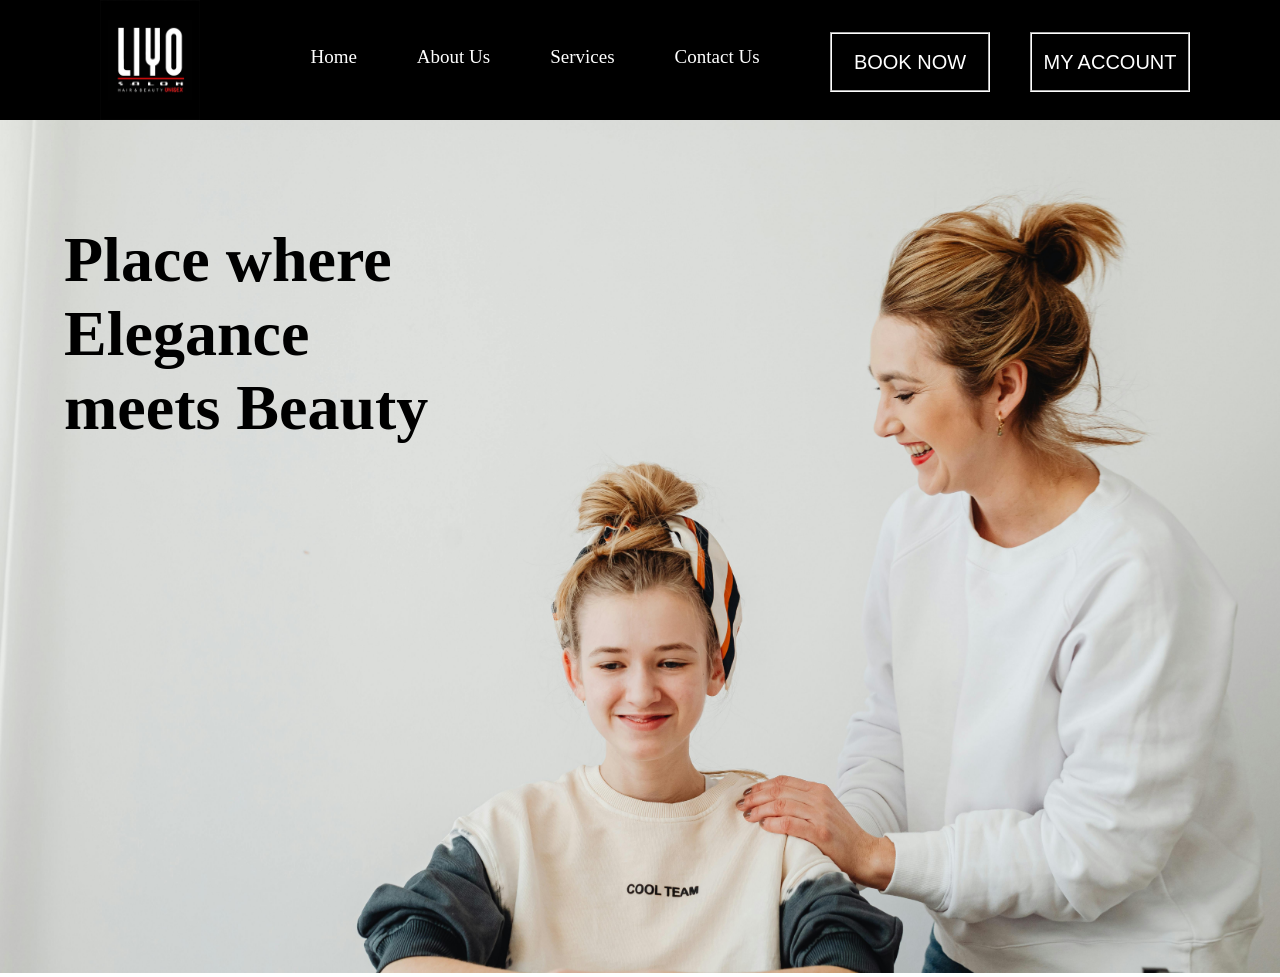
==== index.html @ 34222df5 "First commit - salon  project" ====
<!DOCTYPE html>
<html>
    <head>
        <meta charset="utf-8">
        <link rel="stylesheet" type="text/css" href="style.css">
        <head>
        <title>
            Salon LIYA
        </title>
    </head>

    <body class="main">
        <div class="heading">
            <img src="images/liyo.jpg" alt="Logo" class="logo">
            <nav class="navbar">
                <ul>
                    <li><a href="index.html">Home</a></li>
                    <li><a href="about.html">About Us</a></li>
                    <li><a href="services.html">Services</a></li>
                    <li><a href="contact.html"  target="_blank">Contact Us</a></li>
                    </ul>
                </nav>
                 <div class="buttons">
                <button type="button"><a href="">BOOK NOW</a> </button>
                <button type="button"><a href="">MY ACCOUNT</a> </button>
                </div>
        </div>
        
        <div class="hero">
             <div class="hero_image_hero">
            <img src="images/heroimg.jpg" alt="Salon Image" class="hero_img"></img>
            </div>
              <div>
                <h1 id="hero_text">Place where Elegance meets Beauty</h1>
            </div>

        <div class="section__content">
            
        </div>
           
        </div>
    </body>
</html>
---- style.css ----
.main{
   margin: auto;
}
.heading{
    background-color: black;
    display: flex;
    justify-content: space-between;
    
    
}
.logo{
    width: 100px;
    height: 120px;
    margin-left: 100px;
    margin-right: 0px;
}
.navbar{
    
    font-size: 19px;
    
}

.navbar a{
    color: white;
    text-decoration: none;
    
}

.navbar a:hover{
    color: rgb(234, 175, 97);
    
}

.navbar ul{
      list-style-type: none;
      display: flex;
      margin-top: 3%;

      
}

.navbar li{
    padding: 30px;
    
}
button{
    margin-top: 08%;
    margin-right: 10%;
    background-color: black;
    color: white;
    height: 50%;
    width: 200px;
    font-size: 20px;
    border-style:groove;
    border-color: white;

}

button a{
   color: white;
   text-decoration: none;
}

button a:hover{
     color:rgb(234, 175, 97) ;
}

.buttons{
    margin-right: 50px;
    display: flex;
    justify-content: space-between;
}

.hero_img{
    
    width: 100%;
    height: 5%;
}

.hero{
   position: relative;
}

#hero_text{
    color: black;
    transform:translate(-50%,-50%);
    position: absolute;
    left: 20%;
    top: 20%;
    right: 50%;
    font-size: 400%;
}
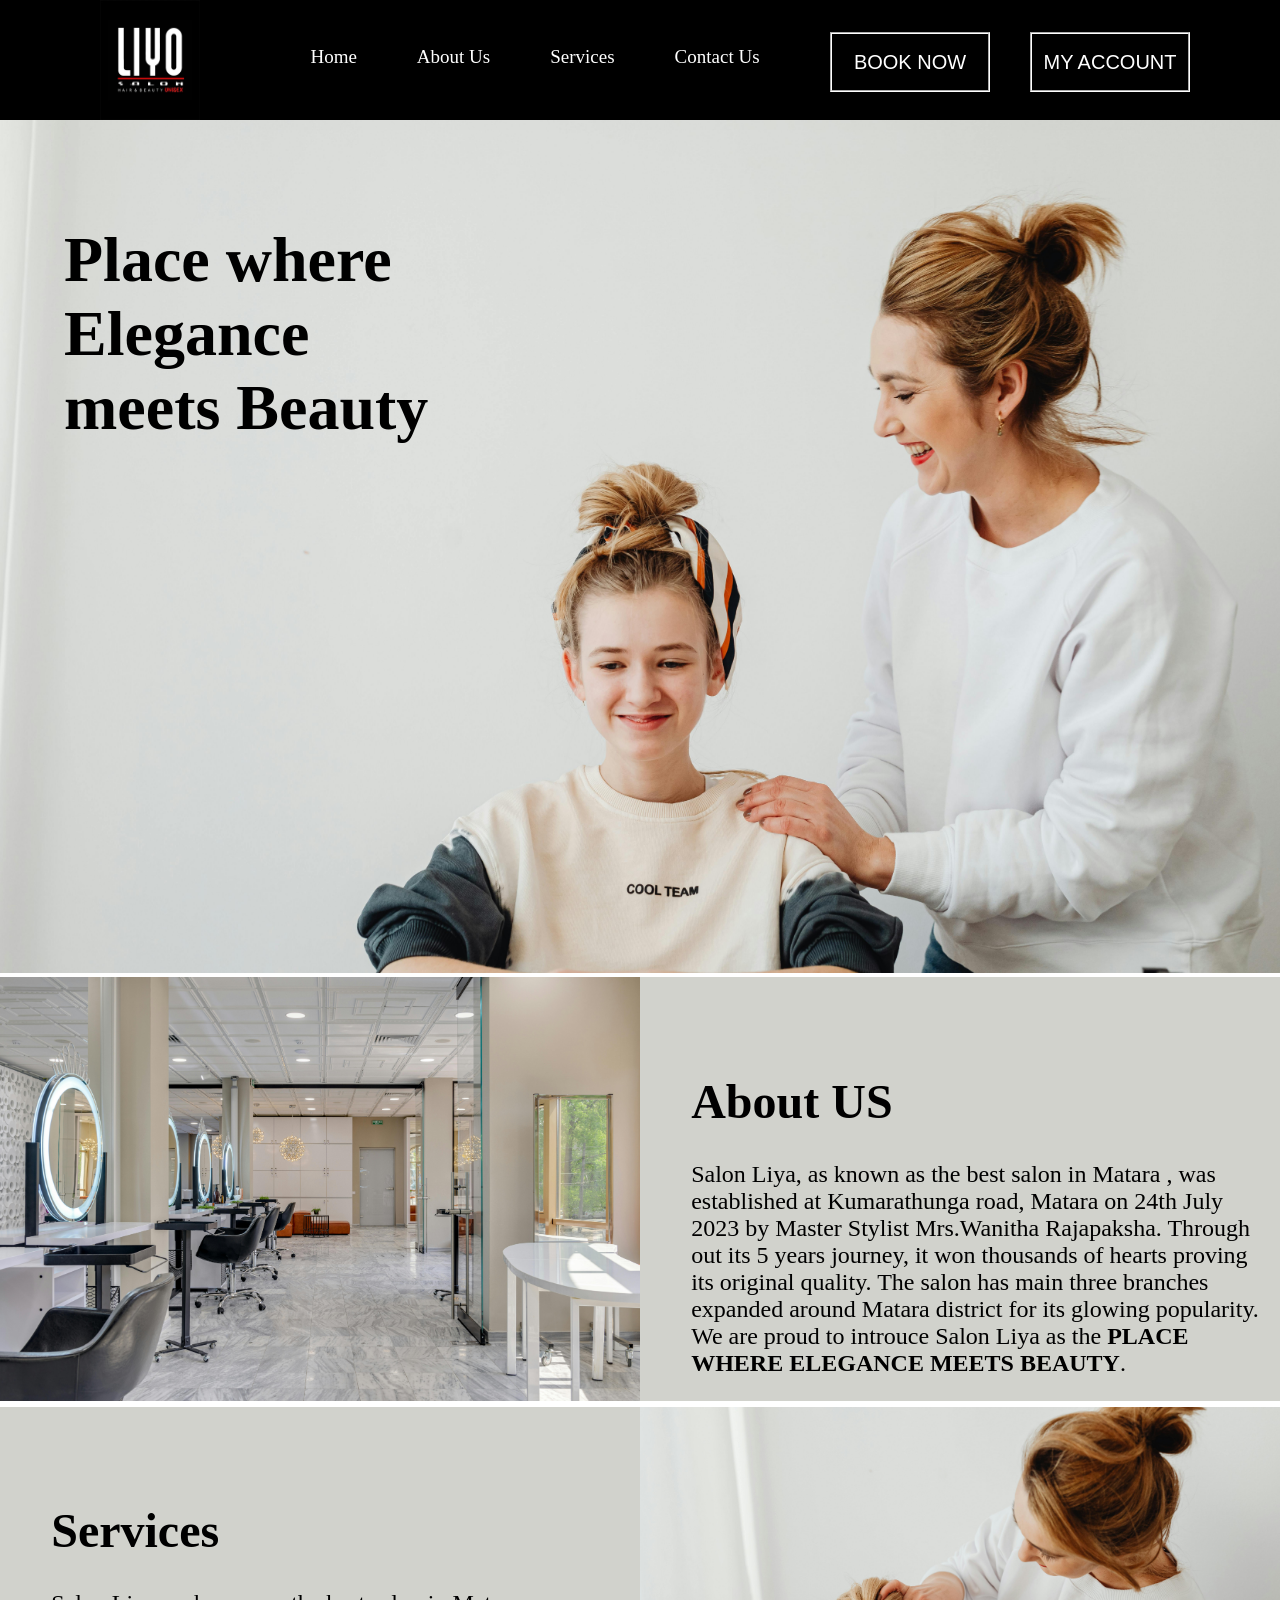
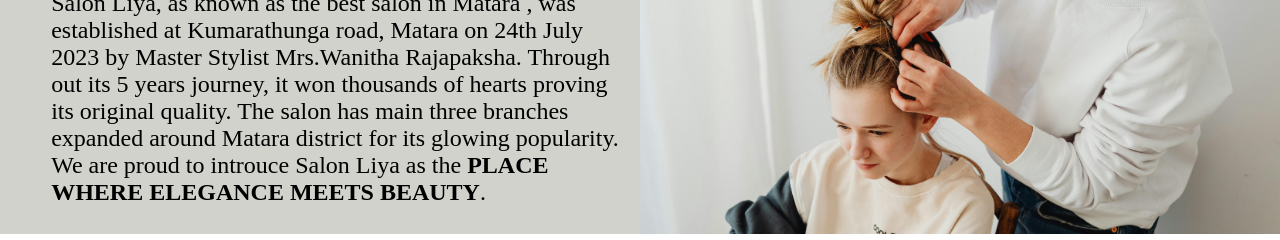
==== commit 3d969bdb: "Added about part and services part to my website with proper navigation and css" ====
--- a/index.html
+++ b/index.html
@@ -15,8 +15,8 @@
             <nav class="navbar">
                 <ul>
                     <li><a href="index.html">Home</a></li>
-                    <li><a href="about.html">About Us</a></li>
-                    <li><a href="services.html">Services</a></li>
+                    <li><a href="#about-us">About Us</a></li>
+                    <li><a href="#services">Services</a></li>
                     <li><a href="contact.html"  target="_blank">Contact Us</a></li>
                     </ul>
                 </nav>
@@ -39,5 +39,22 @@
         </div>
            
         </div>
+
+        <div class="about-services" id="about-us">
+            <img src="images/salon4.jpg" alt="salon_interior"></img>
+            <div class="about-services_content">
+            <h1 class="about-services_heading">About US </h1>
+            <p class="about-services_para">Salon Liya, as known as the best salon in Matara , was established at Kumarathunga road, Matara on 24th July 2023 by Master Stylist Mrs.Wanitha Rajapaksha. Through out its 5 years journey, it won thousands of hearts proving its original quality. The salon has main three branches expanded around Matara district for its glowing popularity. We are proud to introuce Salon Liya as the <strong>PLACE WHERE ELEGANCE MEETS BEAUTY</strong>. </p>
+            </div>
+        </div>
+        
+        <div class="about-services" id="services">
+            
+            <div class="about-services_content">
+            <h1 class="about-services_heading">Services </h1>
+            <p class="about-services_para">Salon Liya, as known as the best salon in Matara , was established at Kumarathunga road, Matara on 24th July 2023 by Master Stylist Mrs.Wanitha Rajapaksha. Through out its 5 years journey, it won thousands of hearts proving its original quality. The salon has main three branches expanded around Matara district for its glowing popularity. We are proud to introuce Salon Liya as the <strong>PLACE WHERE ELEGANCE MEETS BEAUTY</strong>. </p>
+            </div>
+            <img src="images/services.jpg" alt="services"></img>
+        </div>
     </body>
 </html>
--- a/style.css
+++ b/style.css
@@ -1,12 +1,15 @@
 .main{
    margin: auto;
+   background-color: white;
 }
 .heading{
     background-color: black;
     display: flex;
     justify-content: space-between;
     
-    
+}
+html{
+    scroll-behavior: smooth;
 }
 .logo{
     width: 100px;
@@ -89,4 +92,24 @@
     top: 20%;
     right: 50%;
     font-size: 400%;
+}
+.about-services{
+    background-color: rgb(209, 210, 204);
+    color: black;
+    margin-bottom: 0.5%;
+    display: flex;
+    justify-content: space-between;
+    
+}
+
+.about-services img{
+    width: 50%;
+    height: auto;
+}
+
+.about-services_content{
+    margin-left: 4%;
+    margin-right: 1%;
+    font-size: x-large;
+    margin-top: 5%;
 }
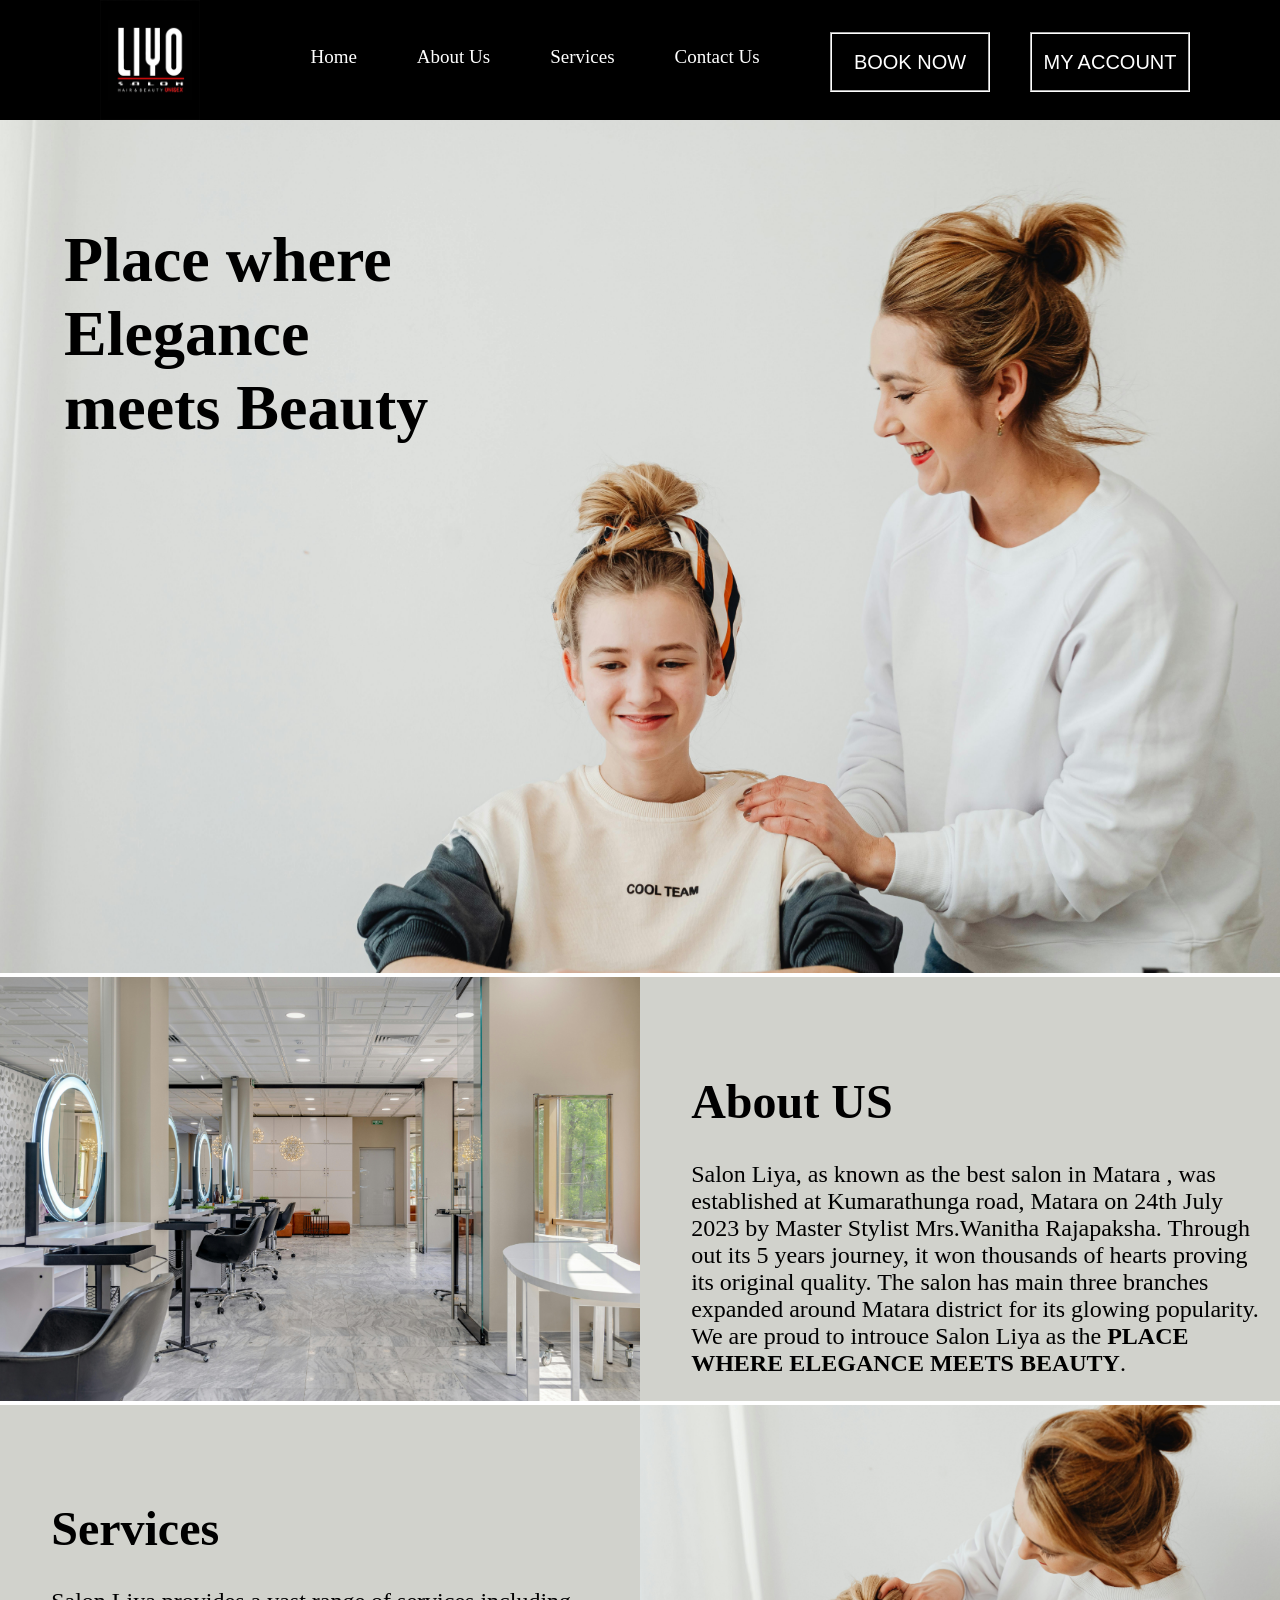
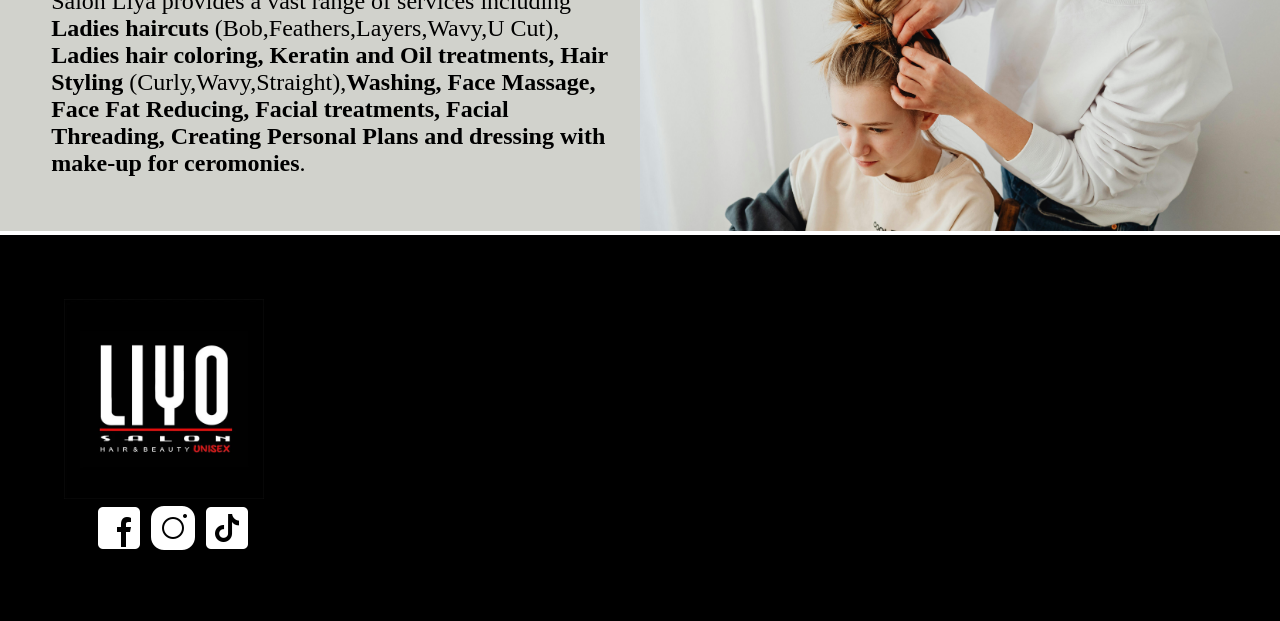
==== commit bb65ec19: "Made the footer part with logo and social media icons including css" ====
--- a/index.html
+++ b/index.html
@@ -52,9 +52,21 @@
             
             <div class="about-services_content">
             <h1 class="about-services_heading">Services </h1>
-            <p class="about-services_para">Salon Liya, as known as the best salon in Matara , was established at Kumarathunga road, Matara on 24th July 2023 by Master Stylist Mrs.Wanitha Rajapaksha. Through out its 5 years journey, it won thousands of hearts proving its original quality. The salon has main three branches expanded around Matara district for its glowing popularity. We are proud to introuce Salon Liya as the <strong>PLACE WHERE ELEGANCE MEETS BEAUTY</strong>. </p>
+            <p class="about-services_para">Salon Liya provides a vast range of services including <strong>Ladies haircuts</strong> (Bob,Feathers,Layers,Wavy,U Cut), <strong>Ladies hair coloring, Keratin and Oil treatments, Hair Styling  </strong>(Curly,Wavy,Straight),<strong>Washing, Face Massage, Face Fat Reducing, Facial treatments, Facial Threading, Creating Personal Plans and dressing with make-up for ceromonies</strong>. </p>
             </div>
             <img src="images/services.jpg" alt="services"></img>
         </div>
+
+        <div class="social_media-footer">
+            <div class="logos">
+            <img src="images/liyo.jpg" alt="Logo" class="footer-logo"></img>
+              <div class="social-media">
+                <img src="images/facebook(1).png" alt="Facebook" class="social-media-logo"></img>
+                <img src="images/insta.png" alt="instagram" class="social-media-logo" id="insta"></img>
+                <img src="images/tiktok.png" alt="tiktok" class="social-media-logo"></img>
+              </div>
+            </div>
+           
+        </div>
     </body>
 </html>
--- a/style.css
+++ b/style.css
@@ -96,7 +96,7 @@
 .about-services{
     background-color: rgb(209, 210, 204);
     color: black;
-    margin-bottom: 0.5%;
+    margin-bottom: 0.3%;
     display: flex;
     justify-content: space-between;
     
@@ -112,4 +112,28 @@
     margin-right: 1%;
     font-size: x-large;
     margin-top: 5%;
-}+}
+
+.social_media-footer{
+    display: flex;
+    align-items: flex-start;
+    background-color: black;
+    color: white;
+    padding-top: 5%;
+    padding-left: 5%;
+    padding-bottom: 5%;
+}
+
+.footer-logo{
+    width: 200px;
+    height: auto; 
+}
+.social-media{
+    padding-left: 15%;
+    
+}
+
+
+
+
+
